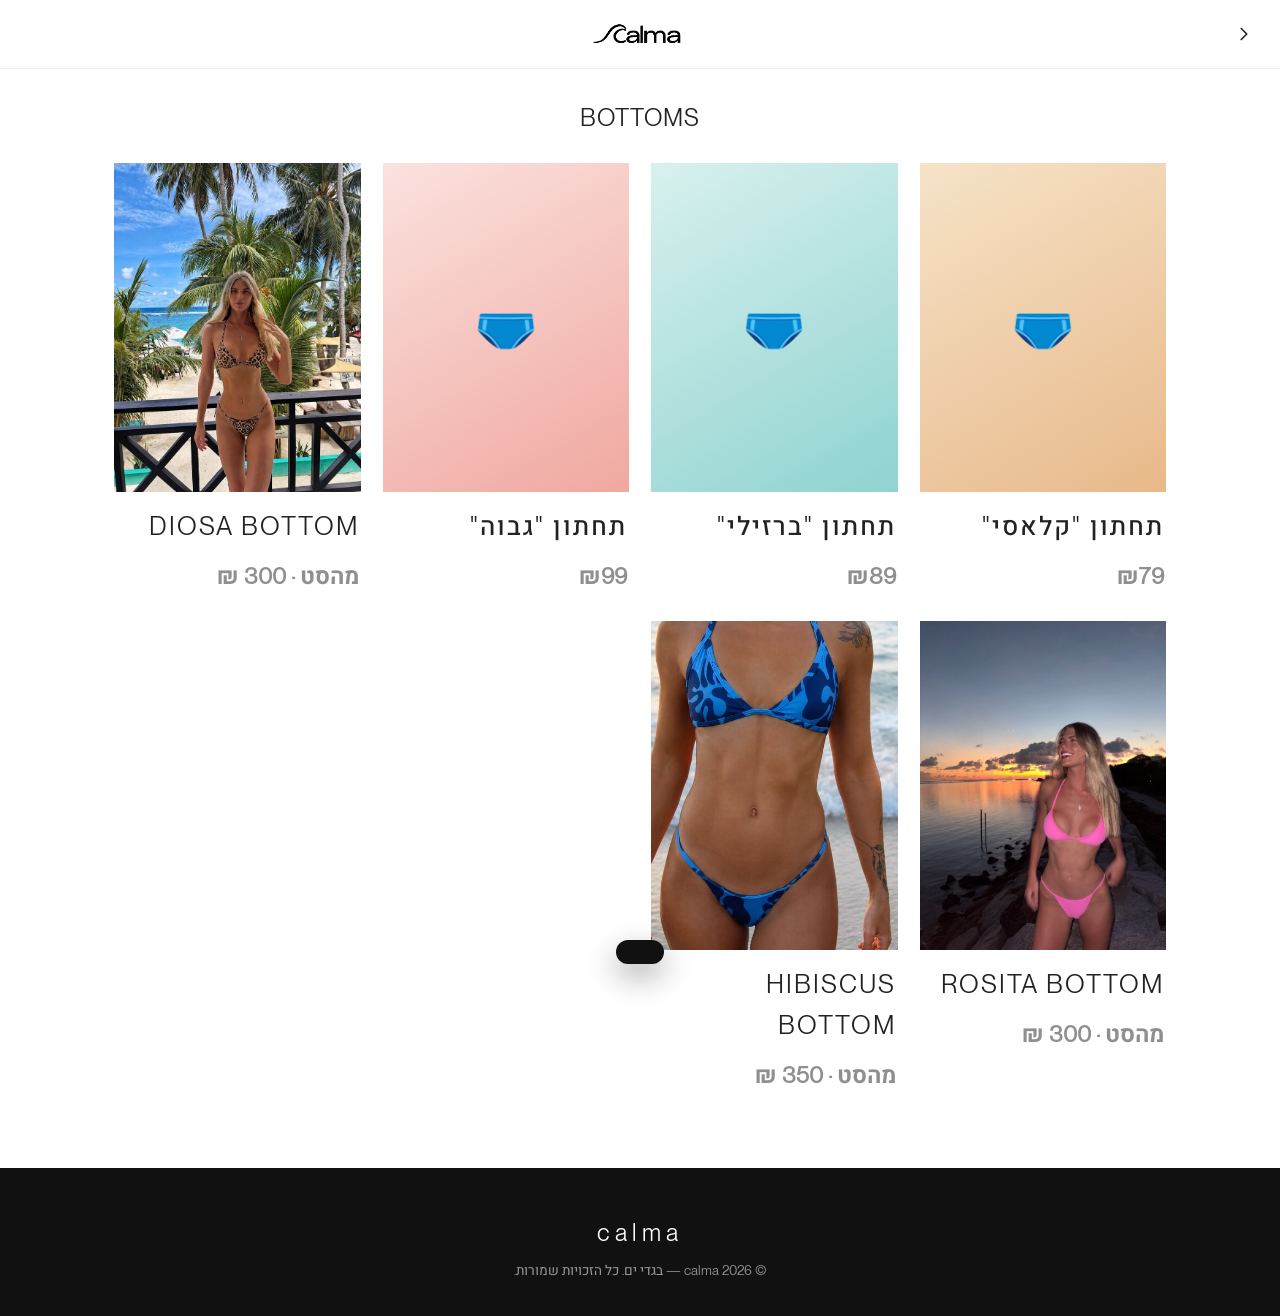
==== swimwear-site/category.html @ c535ce77 "Second full-width looping video below NEW IN + heading" ====
<!DOCTYPE html>
<html lang="he" dir="rtl">
<head>
  <meta charset="UTF-8" />
  <meta name="viewport" content="width=device-width, initial-scale=1.0" />
  <title>calma</title>
  <link rel="preconnect" href="https://fonts.googleapis.com" />
  <link rel="preconnect" href="https://fonts.gstatic.com" crossorigin />
  <link href="https://fonts.googleapis.com/css2?family=Jost:wght@300;400;500&family=Heebo:wght@300;400;500;700&display=swap" rel="stylesheet" />
  <link rel="stylesheet" href="styles.css?v=11041011" />
</head>
<body>

  <header class="sub-header">
    <a class="back-link" href="index.html" aria-label="חזרה לעמוד הבית">
      <svg width="22" height="22" viewBox="0 0 24 24" fill="none" stroke="currentColor" stroke-width="1.8" stroke-linecap="round" stroke-linejoin="round">
        <polyline points="9 18 15 12 9 6"/>
      </svg>
    </a>
    <a class="sub-logo-link" href="index.html"><img class="sub-logo-img" src="media/logo.png" alt="calma" /></a>
    <span class="back-link" aria-hidden="true"></span>
  </header>

  <main class="sub-main">
    <h1 class="page-title" id="pageTitle">…</h1>
    <div class="grid" id="productGrid"></div>
  </main>

  <footer class="footer">
    <p class="footer-logo">calma</p>
    <p>© 2026 calma — בגדי ים. כל הזכויות שמורות.</p>
  </footer>

  <div class="toast" id="toast"></div>

  <script src="products.js?v=11041011"></script>
  <script src="category.js?v=11041011"></script>
</body>
</html>
---- swimwear-site/styles.css ----
:root {
  --black: #111111;
  --ink: #222222;
  --gray: #6a6a6a;
  --line: #ececec;
  --cream: #f6f2ec;
  --white: #ffffff;
  --radius: 8px;
  --font-he: "Heebo", system-ui, sans-serif;
  --font-logo: "PP Neue Montreal", "Jost", "Heebo", sans-serif;
  --font-main: "PP Neue Montreal", "Heebo", system-ui, sans-serif;
}

@font-face {
  font-family: "PP Neue Montreal";
  src: url("media/fonts/PPNeueMontreal-Book.woff2") format("woff2");
  font-weight: 400;
  font-style: normal;
  font-display: swap;
}

* { margin: 0; padding: 0; box-sizing: border-box; }

html { scroll-behavior: smooth; }

body {
  font-family: var(--font-main);
  color: var(--ink);
  background: var(--white);
  line-height: 1.6;
  overflow-x: hidden;
}

/* ---------- Marquee (black, always scrolling) ---------- */
.marquee {
  background: var(--black);
  color: #fff;
  overflow: hidden;
  padding: 10px 0;
}
.marquee-track {
  display: flex;
  width: max-content;
  direction: ltr;
  animation: scroll 18s linear infinite;
}
.marquee-group {
  display: flex;
  flex-shrink: 0;
  align-items: center;
}
.marquee-group span {
  white-space: nowrap;
  direction: rtl;
  unicode-bidi: isolate;
  font-size: 1.05rem;
  font-weight: 400;
  letter-spacing: 0.3px;
  padding: 0 3rem;
}
@keyframes scroll {
  from { transform: translateX(0); }
  to { transform: translateX(-50%); }
}

/* ---------- Header overlay (on top of the video) ---------- */
.header-overlay {
  position: absolute;
  top: 0; left: 0; right: 0;
  z-index: 10;
  display: grid;
  grid-template-columns: 1fr auto 1fr;
  align-items: center;
  padding: 16px 20px 14px;
  border-bottom: 1px solid rgba(255, 255, 255, 0.55);
}
.icon-btn {
  position: relative;
  border: none;
  background: transparent;
  color: #fff;
  cursor: pointer;
  display: grid;
  place-items: center;
  padding: 8px;
  width: 40px;
  height: 40px;
  filter: drop-shadow(0 1px 3px rgba(0,0,0,0.45));
}
.icon-btn:hover { color: #fff; }
.header-overlay .icon-btn:first-child { justify-self: start; }  /* right in RTL */
.header-overlay .icon-btn:last-child { justify-self: end; }      /* left in RTL */

.logo-img-link { justify-self: center; display: grid; place-items: center; }
.logo-img {
  height: 80px;
  width: auto;
  display: block;
  filter: drop-shadow(0 1px 3px rgba(0,0,0,0.4));
}

.cart-count {
  position: absolute;
  top: 2px; left: 0;
  background: #fff;
  color: #111;
  font-size: 0.6rem;
  font-weight: 700;
  min-width: 16px; height: 16px;
  border-radius: 999px;
  display: grid;
  place-items: center;
  padding: 0 4px;
}

/* ---------- Hero video ---------- */
.hero-video {
  position: relative;
  width: 100%;
  background: linear-gradient(160deg, #e8e0d4, #d9cdbc);
}
.hero-video-el {
  display: block;
  width: 100%;
  height: 60vh;
  min-height: 340px;
  object-fit: cover;
  background: linear-gradient(160deg, #e8e0d4, #d9cdbc);
}

/* ---------- Shop ---------- */
.shop { padding: 30px 24px 70px; max-width: 1100px; margin: 0 auto; }
.shop-title {
  text-align: left;
  font-weight: 600;
  font-size: 1.7rem;
  letter-spacing: 1px;
  margin: 8px 0 14px;
}
.grid {
  display: grid;
  grid-template-columns: repeat(auto-fill, minmax(230px, 1fr));
  gap: 22px;
}
.card { display: flex; flex-direction: column; text-align: right; }
.card-art {
  aspect-ratio: 3 / 4;
  height: auto;
  border-radius: 0;
  display: grid;
  place-items: center;
  font-size: 3.2rem;
  position: relative;
  overflow: hidden;
  transition: transform .3s;
}
.card:hover .card-art { transform: scale(1.02); }
.card-art img {
  width: 100%;
  height: 100%;
  object-fit: cover;
  display: block;
}
.card-body { padding: 14px 2px 4px; display: flex; flex-direction: column; gap: 3px; }
.card-name { font-weight: 500; font-size: 1.6rem; text-transform: uppercase; letter-spacing: 2px; }
.card-sizes { color: var(--gray); font-size: 1.05rem; }
.card-bottom { display: flex; align-items: center; justify-content: space-between; margin-top: 8px; }
.price { font-weight: 700; font-size: 1.45rem; color: #8f8f8f; }
.add-btn {
  border: none;
  background: var(--black);
  color: #fff;
  font-family: inherit;
  font-weight: 500;
  font-size: 1.05rem;
  padding: 13px 26px;
  border-radius: 999px;
  cursor: pointer;
  transition: background .2s, transform .2s;
}
.add-btn:hover { background: #333; transform: scale(1.03); }

/* ---------- Footer ---------- */
.footer {
  background: var(--black);
  color: #9a9a9a;
  text-align: center;
  padding: 46px 24px 34px;
  font-size: 0.85rem;
}
.footer-logo {
  font-family: var(--font-logo);
  font-size: 1.5rem;
  letter-spacing: 0.22em;
  color: #fff;
  text-transform: lowercase;
  margin-bottom: 8px;
}

/* ---------- Cart drawer ---------- */
.overlay {
  position: fixed;
  inset: 0;
  background: rgba(17,17,17,0.5);
  opacity: 0;
  pointer-events: none;
  transition: opacity .3s;
  z-index: 60;
}
.overlay.open { opacity: 1; pointer-events: auto; }
.cart {
  position: fixed;
  top: 0; left: 0;
  height: 100%;
  width: min(400px, 92vw);
  background: #fff;
  z-index: 70;
  transform: translateX(-100%);
  transition: transform .32s cubic-bezier(.2,.8,.2,1);
  display: flex;
  flex-direction: column;
  box-shadow: 12px 0 40px rgba(17,17,17,0.25);
}
.cart.open { transform: translateX(0); }
.cart-head {
  display: flex; align-items: center; justify-content: space-between;
  padding: 20px 22px;
  border-bottom: 1px solid var(--line);
}
.cart-head h3 { font-size: 1.15rem; font-weight: 500; }
.cart-close {
  border: none; background: #f2f2f2; color: var(--ink);
  width: 34px; height: 34px; border-radius: 50%; cursor: pointer; font-size: 0.95rem;
}
.cart-items { flex: 1; overflow-y: auto; padding: 16px 22px; display: flex; flex-direction: column; gap: 14px; }
.cart-empty { text-align: center; color: var(--gray); padding: 40px 0; }
.cart-item {
  display: flex; gap: 14px; align-items: center;
  background: var(--cream); border-radius: 10px; padding: 12px;
}
.ci-art { font-size: 1.8rem; }
.ci-info { flex: 1; }
.ci-name { font-weight: 500; font-size: 0.9rem; }
.ci-price { font-weight: 700; font-size: 0.88rem; }
.ci-qty { display: flex; align-items: center; gap: 10px; margin-top: 4px; }
.ci-qty button {
  border: none; background: #fff; width: 26px; height: 26px; border-radius: 50%;
  cursor: pointer; font-weight: 700; color: var(--ink);
  box-shadow: 0 0 0 1px rgba(0,0,0,0.1);
}
.ci-qty button:hover { background: var(--black); color: #fff; }
.ci-remove { border: none; background: none; color: #c0392b; cursor: pointer; font-size: 0.8rem; font-weight: 600; }
.cart-foot { padding: 20px 22px; border-top: 1px solid var(--line); }
.cart-total { display: flex; justify-content: space-between; font-weight: 700; font-size: 1.05rem; margin-bottom: 14px; }
.cart-note { text-align: center; color: var(--gray); font-size: 0.8rem; margin-top: 10px; min-height: 1.2em; }

/* ---------- Buttons ---------- */
.btn {
  display: inline-block;
  padding: 14px 30px;
  border-radius: 999px;
  border: none;
  font-family: inherit;
  font-weight: 500;
  font-size: 0.95rem;
  cursor: pointer;
  background: var(--black);
  color: #fff;
  transition: background .2s, transform .2s;
}
.btn:hover { background: #333; transform: translateY(-2px); }
.btn-block { width: 100%; text-align: center; }

/* ---------- Toast ---------- */
.toast {
  position: fixed;
  bottom: 26px; right: 50%;
  transform: translate(50%, 90px);
  background: var(--black);
  color: #fff;
  padding: 12px 24px;
  border-radius: 999px;
  font-weight: 500;
  font-size: 0.88rem;
  box-shadow: 0 12px 30px rgba(17,17,17,0.35);
  transition: transform .3s;
  z-index: 90;
  pointer-events: none;
}
.toast.show { transform: translate(50%, 0); }

/* ---------- Category icons ---------- */
.categories { padding: 30px 16px 4px; }
.category-grid {
  display: grid;
  grid-template-columns: repeat(4, 1fr);
  gap: 14px;
  max-width: 860px;
  margin: 0 auto;
}
.category {
  display: flex;
  flex-direction: column;
  align-items: center;
  gap: 9px;
  text-decoration: none;
  color: var(--ink);
  padding: 4px;
}
.category-icon {
  width: 160px; height: 160px;
  border-radius: 20px;
  background: var(--cream);
  display: grid;
  place-items: center;
  font-size: 3.6rem;
  border: 1px solid var(--line);
  overflow: hidden;
  transition: transform .2s, border-color .2s, box-shadow .2s;
}
.category-icon img {
  width: 100%;
  height: 100%;
  object-fit: cover;
  border-radius: inherit;
  display: block;
}
.category:hover .category-icon { transform: translateY(-3px); border-color: #d5d5d5; box-shadow: 0 8px 18px rgba(0,0,0,0.08); }
.category-label {
  font-size: 1rem;
  font-weight: 500;
  text-align: center;
  line-height: 1.3;
}

/* ---------- Sub pages ---------- */
.sub-header {
  position: sticky; top: 0; z-index: 50;
  display: grid;
  grid-template-columns: 1fr auto 1fr;
  align-items: center;
  padding: 10px 16px;
  background: rgba(255,255,255,0.96);
  border-bottom: 1px solid var(--line);
}
.back-link {
  justify-self: start;
  color: var(--ink);
  text-decoration: none;
  width: 40px; height: 40px;
  display: grid; place-items: center;
}
.sub-logo-link { justify-self: center; display: grid; place-items: center; }
.sub-logo-img { height: 48px; width: auto; display: block; }
.sub-main { padding: 30px 24px 70px; max-width: 1100px; margin: 0 auto; }
.page-title {
  text-align: center;
  font-weight: 400;
  font-size: 1.5rem;
  letter-spacing: 1px;
  margin-bottom: 26px;
}

/* ---------- Custom page ---------- */
.custom-page { max-width: 560px; margin: 0 auto; }
.custom-page h1 { font-size: 1.7rem; font-weight: 500; text-align: center; margin-bottom: 14px; }
.custom-page p { color: var(--gray); text-align: center; margin-bottom: 22px; }
.custom-form { display: flex; flex-direction: column; gap: 12px; }
.custom-form input, .custom-form textarea {
  font-family: inherit;
  font-size: 0.95rem;
  padding: 13px 16px;
  border: 1px solid var(--line);
  border-radius: 8px;
  background: #fff;
  color: var(--ink);
}
.custom-form input:focus, .custom-form textarea:focus { outline: none; border-color: #999; }
.custom-form textarea { min-height: 110px; resize: vertical; }
.custom-note { text-align: center; margin-top: 16px; font-weight: 500; min-height: 1.2em; }
.custom-note.ok { color: #6bbd4f; }

@media (max-width: 560px) {
  .category-grid { grid-template-columns: repeat(2, 1fr); gap: 12px; }
  .category-icon { width: 95px; height: 95px; font-size: 2rem; border-radius: 14px; }
  .category-label { font-size: 0.85rem; }
  .card-name { font-size: 1.3rem; }
  .price { font-size: 1.15rem; }
  .logo-img { height: 64px; }
  .sub-logo-img { height: 34px; }
}

/* NEW IN — horizontal swipe slider on phones */
@media (max-width: 560px) {
  .shop .grid {
    display: flex;
    overflow-x: auto;
    scroll-snap-type: x mandatory;
    -webkit-overflow-scrolling: touch;
    gap: 12px;
    padding-bottom: 6px;
    scrollbar-width: none;
  }
  .shop .grid::-webkit-scrollbar { display: none; }
  .shop .grid .card {
    flex: 0 0 66vw;
    scroll-snap-align: start;
  }
  .shop .grid .card .card-art { transform: none; }
}

/* ---------- Product page ---------- */
.product-page { max-width: 100%; margin: 0 auto; }

/* Desktop: everything below the slider in one tidy column */
@media (min-width: 900px) {
  .product-page { max-width: 780px; display: flex; flex-direction: column; }
  .product-page > .product-slider, .product-page > .product-img { order: 0; }
  .product-page .name-line { order: 1; }
  .product-page .price-line { order: 2; }
  .product-page .sizes-line { order: 3; }
  .product-page .color-line { order: 4; }
  .product-page > .ship-line { order: 5; }
  .product-page .ugc-title { order: 6; }
  .product-page .ugc-sub { order: 7; }
  .product-page .gallery { order: 8; }
  .product-page .info-block { order: 9; }
  .product-page > .product-add { order: 10; }
}
.product-img {
  width: 100%;
  aspect-ratio: 3 / 4;
  overflow: hidden;
  display: grid;
  place-items: center;
  background: var(--cream);
  cursor: zoom-in;
}
.product-img img { width: 100%; height: 100%; object-fit: cover; display: block; }
.product-emoji { font-size: 4rem; }
.product-name { font-weight: 600; font-size: 1.65rem; margin-top: 18px; }
.product-page .card-sizes { margin-top: 2px; }
.product-price { font-weight: 700; font-size: 1.35rem; margin-top: 4px; }
.opt-label { font-weight: 600; font-size: 1.05rem; margin: 20px 0 9px; }
.color-name { font-weight: 400; color: var(--gray); }
.swatch-row { display: flex; gap: 10px; flex-wrap: wrap; }
.swatch {
  width: 42px; height: 42px;
  border-radius: 50%;
  border: 2px solid #fff;
  box-shadow: 0 0 0 1px rgba(0,0,0,0.18);
  cursor: pointer;
  padding: 0;
}
.swatch.dots {
  background-color: var(--c2);
  background-image: radial-gradient(var(--c1) 34%, transparent 36%);
  background-size: 7px 7px;
}
.swatch.img { background-size: cover; background-position: center; background-repeat: no-repeat; }
.swatch.selected { box-shadow: 0 0 0 2px var(--black); }
.size-row { display: flex; gap: 9px; flex-wrap: wrap; }
.size-btn {
  min-width: 56px;
  padding: 12px 16px;
  border: 1px solid var(--line);
  background: #fff;
  border-radius: 0;
  font-family: inherit;
  font-size: 0.98rem;
  color: var(--ink);
  cursor: pointer;
  transition: background .15s, color .15s, border-color .15s;
}
.size-btn:hover { border-color: #999; }
.size-btn.selected { background: var(--black); color: #fff; border-color: var(--black); }
.product-add { margin-top: 26px; }
.product-slider { position: relative; overflow: hidden; background: var(--cream); }
.product-track { display: flex; direction: ltr; transition: transform .35s ease; }
.product-slide {
  flex: 0 0 100%;
  aspect-ratio: 3 / 4;
  overflow: hidden;
  display: grid;
  place-items: center;
  background: var(--cream);
  cursor: zoom-in;
}
.product-slide img { width: 100%; height: 100%; object-fit: cover; display: block; }
.slider-dots { display: flex; justify-content: center; gap: 8px; padding: 12px 0 2px; }
.slider-dots button { width: 8px; height: 8px; border-radius: 50%; border: none; background: #cfcfcf; cursor: pointer; padding: 0; transition: background .2s; }
.slider-dots button.active { background: var(--black); }
.lightbox {
  position: fixed;
  inset: 0;
  background: rgba(0, 0, 0, 0.92);
  z-index: 100;
  display: none;
  align-items: center;
  justify-content: center;
  padding: 16px;
  cursor: zoom-out;
}
.lightbox.open { display: flex; }
.lightbox img {
  max-width: 100%;
  max-height: 100%;
  object-fit: contain;
}
.card-art, .card-name { cursor: pointer; }
.ci-opts { color: var(--gray); font-size: 0.78rem; margin-top: 1px; }

/* ---------- Secondary video ---------- */
.video-2 { background: var(--black); }
.video2-el {
  display: block;
  width: 100%;
  height: 66vh;
  min-height: 320px;
  object-fit: cover;
  background: var(--black);
}
.video2-title {
  text-align: center;
  font-family: var(--font-logo);
  font-weight: 400;
  font-size: 1.6rem;
  letter-spacing: 0.3em;
  text-transform: lowercase;
  color: #fff;
  padding: 26px 16px 30px;
  background: var(--black);
}

@media (min-width: 900px) {
  .video2-el { height: 76vh; }
}

/* ---------- Product page extras ---------- */
.ship-line {
  display: flex;
  align-items: center;
  justify-content: center;
  gap: 10px;
  margin-top: 20px;
  font-size: 1rem;
  color: var(--ink);
}
.ship-line svg { flex-shrink: 0; }
.ugc-title { margin-top: 32px; font-weight: 600; font-size: 1.55rem; text-align: center; }
.ugc-sub { color: var(--gray); font-size: 0.92rem; margin-top: 12px; text-align: center; }
.gallery { display: grid; grid-template-columns: repeat(3, 1fr); gap: 8px; margin-top: 14px; }
.gallery-img { height: 190px; border-radius: 10px; overflow: hidden; }
.gallery-img img { width: 100%; height: 100%; object-fit: cover; display: block; }
.gallery-ph {
  height: 190px;
  border-radius: 10px;
  border: 1px dashed #cfcfcf;
  display: grid;
  place-items: center;
  color: #b5b5b5;
  font-size: 0.8rem;
}
.info-block { margin-inline: calc(50% - 50vw); border-top: 1px solid var(--line); }
.info-acc { border-bottom: 1px solid var(--line); }
.info-acc summary {
  cursor: pointer;
  position: relative;
  padding: 24px 24px 24px 60px;
  font-weight: 600;
  font-size: 1.1rem;
  list-style: none;
}
.info-acc summary::-webkit-details-marker { display: none; }
.info-acc .acc-icon { position: absolute; left: 24px; top: 50%; transform: translateY(-50%); color: var(--gray); font-size: 1.3rem; line-height: 1; }
.info-acc .acc-icon::after { content: '+'; }
.info-acc[open] .acc-icon::after { content: '−'; }
.info-acc p { padding: 0 20px 16px; color: var(--gray); font-size: 0.92rem; }

/* ---------- Responsive ---------- */
@media (min-width: 900px) {
  .hero-video-el { height: 72vh; }
}
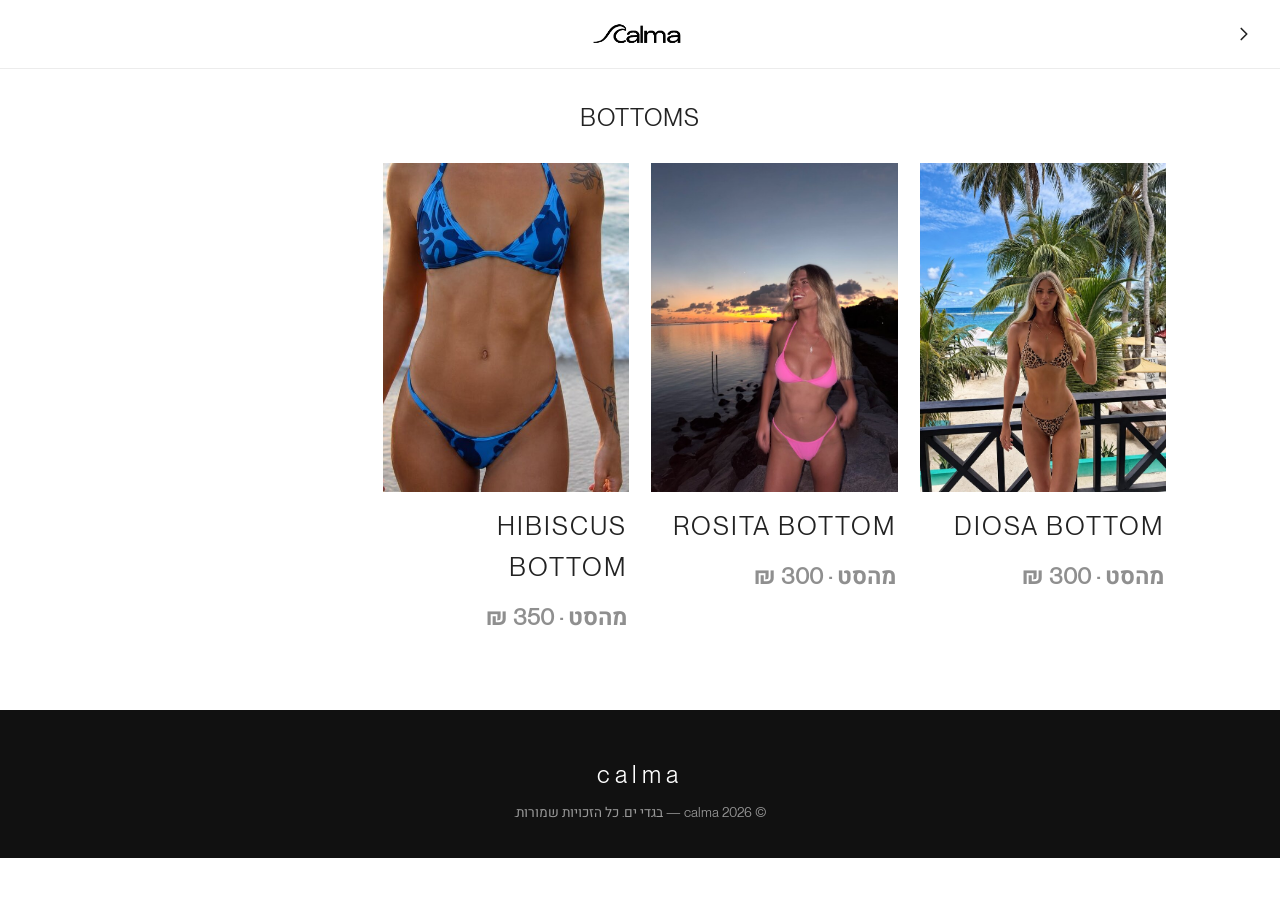
==== commit 09ceae11: "iPhone: smaller marquee text" ====
--- a/swimwear-site/category.html
+++ b/swimwear-site/category.html
@@ -7,7 +7,7 @@
   <link rel="preconnect" href="https://fonts.googleapis.com" />
   <link rel="preconnect" href="https://fonts.gstatic.com" crossorigin />
   <link href="https://fonts.googleapis.com/css2?family=Jost:wght@300;400;500&family=Heebo:wght@300;400;500;700&display=swap" rel="stylesheet" />
-  <link rel="stylesheet" href="styles.css?v=11041011" />
+  <link rel="stylesheet" href="styles.css?v=11041241" />
 </head>
 <body>
 
@@ -33,7 +33,7 @@
 
   <div class="toast" id="toast"></div>
 
-  <script src="products.js?v=11041011"></script>
-  <script src="category.js?v=11041011"></script>
+  <script src="products.js?v=11041241"></script>
+  <script src="category.js?v=11041241"></script>
 </body>
 </html>
--- a/swimwear-site/styles.css
+++ b/swimwear-site/styles.css
@@ -134,7 +134,8 @@
   text-align: left;
   font-weight: 600;
   font-size: 1.7rem;
-  letter-spacing: 1px;
+  text-transform: uppercase;
+  letter-spacing: 2px;
   margin: 8px 0 14px;
 }
 .grid {
@@ -381,18 +382,21 @@
 .custom-note.ok { color: #6bbd4f; }
 
 @media (max-width: 560px) {
-  .category-grid { grid-template-columns: repeat(2, 1fr); gap: 12px; }
-  .category-icon { width: 95px; height: 95px; font-size: 2rem; border-radius: 14px; }
-  .category-label { font-size: 0.85rem; }
-  .card-name { font-size: 1.3rem; }
-  .price { font-size: 1.15rem; }
-  .logo-img { height: 64px; }
+  .category-grid { grid-template-columns: repeat(4, 1fr); gap: 8px; }
+  .category-icon { width: 82px; height: 82px; font-size: 1.9rem; border-radius: 12px; }
+  .category-label { font-size: 0.78rem; }
+  .card-name { font-size: 1.05rem; }
+  .price { font-size: 1rem; }
+  .logo-img { height: 48px; }
+  .marquee { padding: 7px 0; }
+  .marquee-group span { font-size: 0.82rem; }
   .sub-logo-img { height: 34px; }
+  .video2-el { height: auto; aspect-ratio: 16 / 9; }
 }
 
 /* NEW IN — horizontal swipe slider on phones */
 @media (max-width: 560px) {
-  .shop .grid {
+  .shop .grid, .best-section .grid {
     display: flex;
     overflow-x: auto;
     scroll-snap-type: x mandatory;
@@ -401,12 +405,12 @@
     padding-bottom: 6px;
     scrollbar-width: none;
   }
-  .shop .grid::-webkit-scrollbar { display: none; }
-  .shop .grid .card {
+  .shop .grid::-webkit-scrollbar, .best-section .grid::-webkit-scrollbar { display: none; }
+  .shop .grid .card, .best-section .grid .card {
     flex: 0 0 66vw;
     scroll-snap-align: start;
   }
-  .shop .grid .card .card-art { transform: none; }
+  .shop .grid .card .card-art, .best-section .grid .card .card-art { transform: none; }
 }
 
 /* ---------- Product page ---------- */
@@ -476,7 +480,8 @@
 .size-btn.selected { background: var(--black); color: #fff; border-color: var(--black); }
 .product-add { margin-top: 26px; }
 .product-slider { position: relative; overflow: hidden; background: var(--cream); }
-.product-track { display: flex; direction: ltr; transition: transform .35s ease; }
+.product-track { display: flex; direction: ltr; overflow-x: auto; scroll-snap-type: x mandatory; scrollbar-width: none; -webkit-overflow-scrolling: touch; max-width: 100%; }
+.product-track::-webkit-scrollbar { display: none; }
 .product-slide {
   flex: 0 0 100%;
   aspect-ratio: 3 / 4;
@@ -485,6 +490,7 @@
   place-items: center;
   background: var(--cream);
   cursor: zoom-in;
+  scroll-snap-align: start;
 }
 .product-slide img { width: 100%; height: 100%; object-fit: cover; display: block; }
 .slider-dots { display: flex; justify-content: center; gap: 8px; padding: 12px 0 2px; }
@@ -511,25 +517,13 @@
 .ci-opts { color: var(--gray); font-size: 0.78rem; margin-top: 1px; }
 
 /* ---------- Secondary video ---------- */
-.video-2 { background: var(--black); }
+.video-2 { background: #fff; }
 .video2-el {
   display: block;
   width: 100%;
   height: 66vh;
   min-height: 320px;
   object-fit: cover;
-  background: var(--black);
-}
-.video2-title {
-  text-align: center;
-  font-family: var(--font-logo);
-  font-weight: 400;
-  font-size: 1.6rem;
-  letter-spacing: 0.3em;
-  text-transform: lowercase;
-  color: #fff;
-  padding: 26px 16px 30px;
-  background: var(--black);
 }
 
 @media (min-width: 900px) {
